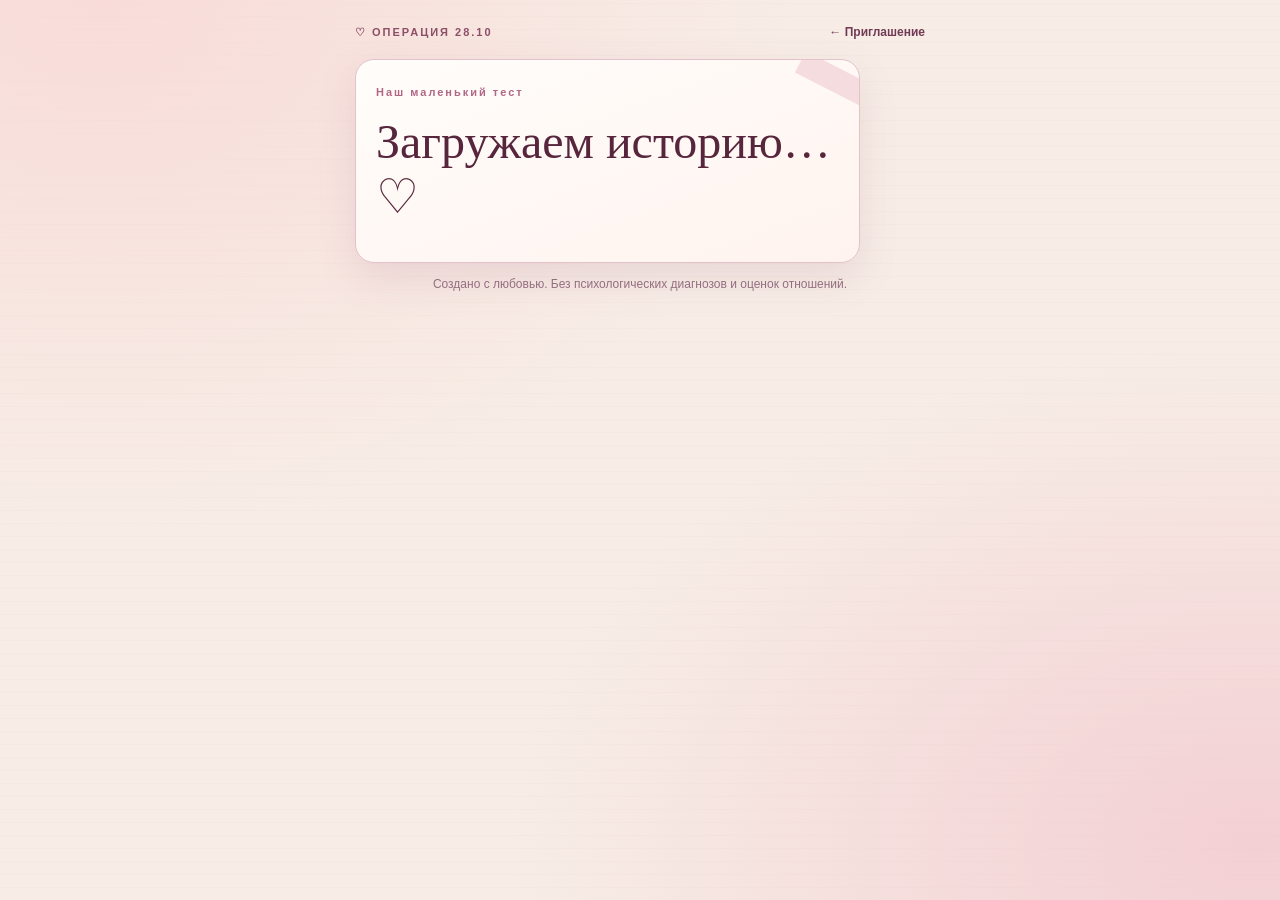
==== couple.html @ 329547b4 "Add romantic Polaroid couple compatibility challenge and results page" ====
<!doctype html>
<html lang="ru">
<head>
<meta charset="utf-8">
<meta name="viewport" content="width=device-width, initial-scale=1, viewport-fit=cover">
<meta name="theme-color" content="#f7e7e4">
<meta name="robots" content="noindex,nofollow,noarchive,nosnippet">
<meta name="description" content="Личная парная игра о любви, настроении и том, что делает нас ближе.">
<title>28.10 • Наши совпадения</title>
<link rel="stylesheet" href="polaroid-theme.css?v=3">
<style>
*{box-sizing:border-box}
:root{--rose:#9f4c70;--ink:#713b55;--muted:#996d80;--paper:#fffaf5;--edge:#e6c2ce}
html{min-height:100%;background:#f7eae5}
body{margin:0;min-height:100dvh;background:radial-gradient(circle at 0 0,#f8d5e3 0,transparent 50%),#f8eee8;color:var(--ink);font:15px/1.55 system-ui,-apple-system,'Segoe UI',Arial,sans-serif}
.shell{width:min(100% - 26px,560px);margin:0 auto;padding:23px 0 50px}
.top{display:flex;align-items:center;justify-content:space-between;gap:12px;margin-bottom:17px}
.brand{color:#a95a7b;letter-spacing:2px;font-size:11px;font-weight:800}
.top a{font-size:12px;text-decoration:none;color:var(--ink);font-weight:800}
.paper{position:relative;background:linear-gradient(160deg,#fffdfa,#fff3ef);border:1px solid #e3c2cc;border-radius:19px;box-shadow:0 15px 38px #995d7626;padding:24px 20px;overflow:hidden}
.paper:before{content:"";position:absolute;right:-17px;top:8px;width:80px;height:24px;transform:rotate(27deg);background:#ecc6ce8a;pointer-events:none}
.kicker{font-size:11px;font-weight:900;letter-spacing:2px;color:#b36586}
h1{font:normal clamp(33px,8vw,48px)/1.16 Georgia,serif;margin:13px 0;color:#72384f}
h2{font:normal 28px/1.17 Georgia,serif;margin:12px 0;color:#773e56}
h3{font:800 17px/1.4 system-ui,sans-serif;color:#833c5b;margin:10px 0}
p{color:#876379;line-height:1.6}
.btn,.answer{appearance:none;display:block;width:100%;min-height:50px;padding:13px 16px;border-radius:13px;font:750 14px/1.45 system-ui,sans-serif;text-align:center;cursor:pointer;touch-action:manipulation}
.btn{background:linear-gradient(120deg,#ae5c7e,#8a3c61);border:0;color:white;box-shadow:0 7px 15px #b2708e35;margin:10px 0}
.btn.alt{background:#fffaf5;border:1px solid #dbb3bf;color:#894963;box-shadow:none}
.answer{border:1px solid #dcbdc6;background:#fffaf8;color:#80445e;text-align:left;margin:9px 0}
.answer:hover,.answer:focus-visible{background:#f6e1e7;border-color:#b57593}
.btn:disabled,.answer:disabled{opacity:.62;cursor:default}
.btn:focus-visible,.answer:focus-visible,textarea:focus-visible{outline:3px solid #d691a9;outline-offset:2px}
.frame{width:min(100%,280px);margin:19px auto;padding:13px 13px 34px;background:#fffefa;border:1px solid #f6e7e1;transform:rotate(-2deg);box-shadow:0 9px 23px #99667c45;text-align:center}
.frame-art{display:grid;place-items:center;height:155px;background:linear-gradient(145deg,#e1b4c4,#b389a5);font-size:69px;color:white}
.frame-caption{font:italic 18px Georgia,serif;color:#955672;margin:12px 0 0}
.progress{height:9px;border-radius:99px;overflow:hidden;background:#edd2db;margin:12px 0}
.progress>span{display:block;height:100%;background:linear-gradient(90deg,#a64e75,#e0a8c0);transition:width .24s}
.meta{display:flex;justify-content:space-between;color:#9a6381;font-size:12px;font-weight:800;gap:10px}
.question{font:normal 23px/1.35 Georgia,serif;color:#7b3f5a;margin:20px 0}
.form{padding:13px;border-radius:12px;background:#fceef1;border:1px dashed #c88ca4;margin:15px 0}
.form textarea{display:block;background:white;color:#663449;font:15px/1.5 system-ui,sans-serif;resize:vertical;width:100%;border:1px solid #d6adbb;border-radius:10px;min-height:85px;padding:12px}
.notice{background:#f8e5e9;border-left:4px solid #bd7395;border-radius:0 10px 10px 0;padding:13px 15px;font-size:13px;color:#8b5068;margin:18px 0}
.tiny{font-size:12px;color:#946f82;line-height:1.5}
.subcard{border:1px solid #e0c0ca;background:#fffaf9;padding:16px;border-radius:14px;margin:14px 0}
.subcard b{display:block;font-size:15px}
.result-num{text-align:center;font:normal 64px/1.1 Georgia,serif;color:#a24d70;margin:13px 0}
.result-legend{text-align:center;font-size:13px;color:#8b5970}
.chapter-result{padding:15px 13px;border:1px solid #e5c3cf;border-radius:14px;margin:13px 0;background:#fff9f6}
.chapter-result summary{cursor:pointer;font-weight:800;color:#83465e}
.chapter-result summary small{display:block;font-size:12px;color:#a16a82;font-weight:600;margin-top:4px}
.compare-row{padding:12px 0;border-top:1px solid #ecd7dd}
.compare-row:first-of-type{margin-top:14px}
.compare-row .q{font-weight:750;color:#80435b;font-size:13px;margin:0 0 7px}
.compare-row .who{font-size:12px;color:#835d70;margin:3px 0}
.match{font-size:11px;color:#8a4b66;font-weight:850;margin-top:5px}
.match.same{color:#67835f}
.link-preview{overflow-wrap:anywhere;color:#8a5671;font-size:11px}
.actions{display:grid;gap:9px;margin:12px 0}
[hidden]{display:none!important}
@media(max-width:370px){.paper{padding:21px 14px}.question{font-size:21px}}
@media(prefers-reduced-motion:reduce){.progress>span{transition:none}}
</style>
</head>
<body class="polaroid-site">
<div class="shell">
 <div class="top"><div class="brand">♡ ОПЕРАЦИЯ 28.10</div><a href="index.html">← Приглашение</a></div>
 <main class="paper" id="couple-root" aria-live="polite">
  <div class="kicker">Наш маленький тест</div><h1>Загружаем историю… ♡</h1>
 </main>
 <p class="tiny" style="text-align:center">Создано с любовью. Без психологических диагнозов и оценок отношений.</p>
</div>
<script src="couple-core.js?v=1"></script>
<script src="couple-app.js?v=1"></script>
</body>
</html>
---- polaroid-theme.css ----
/* Операция 28.10 — warm scrapbook + Polaroid shared visual system */
:root{color-scheme:light;--scrap-cream:#fff7ef;--scrap-paper:#fffaf4;--scrap-ink:#55283d;--scrap-rose:#a94c70;--scrap-rose2:#d37596;--scrap-rose-soft:#f8dce2;--scrap-gold:#b28158;--scrap-muted:#806575;--scrap-line:#d6afb8;--scrap-shadow:0 21px 55px rgba(93,44,60,.16)}
body.polaroid-site{color:var(--scrap-ink);background:radial-gradient(ellipse at 8% 0%,#f9d4d3b0,transparent 42%),radial-gradient(ellipse at 98% 94%,#f1c0c9a6,transparent 42%),repeating-linear-gradient(0deg,transparent 0 12px,#dfb1b111 12px 13px),#f7ede6;font-family:-apple-system,BlinkMacSystemFont,"Segoe UI",Arial,sans-serif}
body.polaroid-site:before{z-index:0;opacity:.16;background-image:radial-gradient(#975064 0.7px,transparent .7px);background-size:18px 18px;mask-image:none}
body.polaroid-site .ambient{opacity:.13;filter:blur(88px)}
body.polaroid-site .a1{background:#cb718e}
body.polaroid-site .a2{background:#c59b8c}
body.polaroid-site .petal{color:#c6688c;opacity:.40}
body.polaroid-site .shell,body.polaroid-site main{position:relative;z-index:1}
body.polaroid-site .brand,body.polaroid-site .monogram{color:#8d4e67;font-weight:850;letter-spacing:2px}
body.polaroid-site .brand:before,body.polaroid-site .brand:after{background:#c998a7}
body.polaroid-site .tag{border-color:#d7a8b6;background:#fff5eccc;color:#88536a}
body.polaroid-site .card{color:var(--scrap-ink)!important;background:linear-gradient(145deg,#fffbf7 0%,#fff0ee 52%,#fcf6ec 100%)!important;border:1px solid #ddb2bc!important;border-radius:19px!important;box-shadow:var(--scrap-shadow),0 0 0 8px rgba(255,250,244,.46)!important;backdrop-filter:none!important}
body.polaroid-site .card:before{pointer-events:none;background:radial-gradient(circle,#facbd155,transparent 67%);opacity:.7}
body.polaroid-site .card:after{color:#c57b98!important;opacity:.52}
body.polaroid-site .eyebrow,body.polaroid-site .label{color:#a65370}
body.polaroid-site .hero,body.polaroid-site h1,body.polaroid-site h2,body.polaroid-site h3{color:#57263c}
body.polaroid-site .hero em,body.polaroid-site .accent{color:#a34c6f}
body.polaroid-site .lead,body.polaroid-site .desc,body.polaroid-site .small,body.polaroid-site .hint{color:#765667}
body.polaroid-site .serif{font-family:Georgia,"Times New Roman",serif}
body.polaroid-site .button.yes,body.polaroid-site .btn.primary{background:linear-gradient(135deg,#b34b73,#934363)!important;color:#fff9f6!important;box-shadow:0 9px 22px rgba(164,63,99,.21)!important;border:1px solid #ac6181}
body.polaroid-site .button.no,body.polaroid-site .btn.second,body.polaroid-site .btn.ghost{background:#fffaf3!important;color:#884760!important;border:1px solid #dbadbe!important}
body.polaroid-site .btn,body.polaroid-site .button{border-radius:13px!important;min-height:49px;box-shadow:none}
body.polaroid-site .btn:focus-visible,body.polaroid-site button:focus-visible,body.polaroid-site input:focus-visible{outline:3px solid #be7296;outline-offset:2px}
body.polaroid-site .mini,body.polaroid-site .details,body.polaroid-site .coords,body.polaroid-site .date-confirm{background:#fff9f2!important;color:#61384b!important;border:1px solid #e7c9c4!important;border-radius:15px!important;box-shadow:0 6px 20px #9f6b6a0d}
body.polaroid-site .mini p,body.polaroid-site .coords p{color:#765668}
body.polaroid-site .note{background:#ffeaf0;color:#8b5068;border-left-color:#bb6e87}
body.polaroid-site .route-tag{background:#f5e1e4;color:#844760;border-color:#d8adba}
body.polaroid-site .hline{background:#debdbe}
body.polaroid-site .seal{background:radial-gradient(circle at 30% 24%,#ffb9ca,#b55379 76%)}
body.polaroid-site .bloom{filter:drop-shadow(0 6px 7px #bf8a9b34)}
body.polaroid-site .footer,body.polaroid-site footer{color:#82596b}
body.polaroid-site .footer a,body.polaroid-site .footer button,body.polaroid-site .link,body.polaroid-site .change-date{color:#a44b70}
body.polaroid-site .progress .dot,body.polaroid-site .dot{background:#d9bdc4}
body.polaroid-site .dot.on,body.polaroid-site .progress .dot.active{background:#ae557a;border-color:#ae557a}
body.polaroid-site .q-number{background:#f8dfe6;color:#a54870;border-color:#e3b8c7}
body.polaroid-site .secret-input,body.polaroid-site .code-row input,body.polaroid-site .host-config input{background:#fffdfa!important;color:#5d3145!important;border:1px solid #d5aabd!important}
body.polaroid-site .date-option{background:#fffbf4;color:#5a3545;border-color:#dcbdc3}
body.polaroid-site .date-option strong,body.polaroid-site .detail strong{color:#5c2b44}
body.polaroid-site .detail + .detail{border-color:#ead0d1}
body.polaroid-site .stamp{border-color:#bb6a86;color:#a14e6b;background:#fff3ed}
body.polaroid-site .unlock{background:linear-gradient(125deg,#fffbf5,#f6dee5);border:1px dashed #c48a9e;color:#713e54;border-radius:15px}
body.polaroid-site .unlock-description,body.polaroid-site .countdown{color:#875a6f}
body.polaroid-site .mini.mission-panel{background:linear-gradient(135deg,#fff7f2,#fbe5e8)!important;border:1px solid #deb3bf!important}
body.polaroid-site .mission-panel p,body.polaroid-site .mission-note{color:#775467!important}
body.polaroid-site .mission-eyebrow{color:#af587b}
body.polaroid-site .mission-letter{background:linear-gradient(130deg,#fffefa,#faefdc);border-color:#d6aa83;color:#6d4655;box-shadow:0 10px 18px #9c71741c}
body.polaroid-site .mission-stamp{color:#a85776;border-color:#a85776}
body.polaroid-site .ticket{box-shadow:0 13px 32px #a7797a30;background:linear-gradient(120deg,#fffbf6,#f7d8df)}
body.polaroid-site .ticket:before,body.polaroid-site .ticket:after{background:#fff4ec}
body.polaroid-site .photo-certificate{background:linear-gradient(145deg,#fffaf5,#f9e5e5);border-color:#d29dab;box-shadow:0 10px 25px #bb809329}
body.polaroid-site .photo-certificate-head,body.polaroid-site .photo-certificate-head h3,body.polaroid-site .photo-certificate-foot{color:#6b3049}
body.polaroid-site .photo-certificate-head p{color:#9a6e7e}
body.polaroid-site .photo-tile{border:8px solid #fffdfa;background:#fffdfa;border-bottom-width:0;border-radius:2px;box-shadow:0 5px 13px #75445a2c}
body.polaroid-site .photo-tile b{color:#835268}
body.polaroid-site .photo-tile.empty{border:2px dashed #c99eac;border-radius:10px}
body.polaroid-site .photo-tile button{background:#fff2ef;color:#8f5270;border-color:#ead2cd}
body.polaroid-site .photo-backup{background:#fff6f1;color:#8e506c;border-color:#ca9fae}
body.polaroid-site .camera-frame{background:#fffbf6;color:#65394e;border-color:#d6a9b6}
body.polaroid-site .camera-head{color:#6d354e}
body.polaroid-site .camera-help{color:#7b596b}
body.polaroid-site .camera-close{background:#a65574;color:white}
body.polaroid-site .camera-shutter{background:#a34e71;color:white}
body.polaroid-site .camera-flip{background:#fbe8eb;color:#753b57;border-color:#d0a1b1}
body.polaroid-site .host-bar,body.polaroid-site .host-config{background:#fff7f0;color:#6b4054;border-color:#d0a0ad}
body.polaroid-site .host-buttons button{background:#f6e4e7;color:#7b3a57;border-color:#d7abba}
body.polaroid-site .host-bar .label{color:#8c5369}
body.polaroid-site .heart-rain i{color:#b85c80}
body.polaroid-site .final-date{background:#fff6ed!important;color:#6e3a53!important;border-color:#dfbec0!important}
body.polaroid-site .final-date b,body.polaroid-site .final-date span{color:#704056!important}
body.polaroid-site .mission-award-line{color:#61364e}
body.polaroid-site .mission-award-line .award-sub{color:#8d6c7b}
body.polaroid-site .radio-card{background:linear-gradient(120deg,#fff5ec,#f9e3e8)!important;color:#5d3047!important;border-color:#d1a4b4!important}
body.polaroid-site .radio-screen{background:#2d2438!important;color:#f9dfea!important}
body.polaroid-site .radio-screen p,body.polaroid-site .radio-screen strong{color:#ffe2ef!important}
body.polaroid-site .radio-head,body.polaroid-site .radio-led{color:#985275}
body.polaroid-site .radio-answers .btn.second{color:#874b64}
body.polaroid-site .mission-terminal{background:#2c2533;color:#f3c8d9}
body.polaroid-site .mission-glitch{color:#9a4365;text-shadow:2px 1px #f5b7ce,-2px -1px #bca7c9}
body.polaroid-site #app[data-chapter="radio"]{background:linear-gradient(150deg,#fffbf7,#fae9e3,#f6eef0)!important}
body.polaroid-site #app[data-chapter="photo"]{background:linear-gradient(160deg,#fffdfa,#ffe7e7 62%,#fff6eb)!important}
body.polaroid-site #app[data-chapter="letter"]{background:linear-gradient(150deg,#fffcf7,#fcf1df)!important}
body.polaroid-site #app[data-chapter="glitch"]{background:linear-gradient(145deg,#fffcf8,#eee2eb)!important}
body.polaroid-site #app[data-chapter="finale"]{background:linear-gradient(145deg,#fffcf5,#ffdee8)!important}
body.polaroid-site .scrap-ribbon{display:block;position:relative;margin:4px auto 18px;padding:10px 15px;width:fit-content;background:#f2d1d7;color:#803a56;box-shadow:2px 5px 7px #aa789420;transform:rotate(-2deg);font:italic 19px/1.2 Georgia,serif}
body.polaroid-site .scrap-ribbon:before{content:"";position:absolute;width:37px;height:14px;background:#d1a9a085;top:-8px;left:-10px;transform:rotate(-27deg)}
body.polaroid-site .scrap-polaroid{padding:12px 12px 33px;background:#fffefa;box-shadow:0 10px 27px #9b657236;transform:rotate(3deg);width:min(100%,255px);margin:5px auto 20px;border:1px solid #f0e5df}
body.polaroid-site .scrap-polaroid .scrap-photo{height:150px;border-radius:1px;background:radial-gradient(circle at 75% 25%,#ffd4c1,transparent 20%),linear-gradient(155deg,#e2a3b4,#b58aa8 45%,#6e6b8a);display:grid;place-items:center;font-size:55px;color:#fff8ec}
body.polaroid-site .scrap-polaroid figcaption{font:italic 17px Georgia,serif;color:#81485e;text-align:center;margin-top:12px}
body.polaroid-site .scrap-stamp{border:2px dashed #b76d83;color:#994a68;background:#fff7ed;padding:7px 12px;transform:rotate(2deg);display:inline-block;border-radius:5px;font-size:11px;font-weight:800;letter-spacing:1.3px}
body.polaroid-site .scrap-badge{background:#fae3e7;border:1px solid #d8adba;border-radius:999px;padding:6px 10px;color:#914965;font-size:11px;font-weight:800;display:inline-flex;gap:6px;align-items:center}
body.polaroid-site .scrap-rows{display:grid;grid-template-columns:1fr 1fr;gap:10px;margin:14px 0}
body.polaroid-site .scrap-rows>div{padding:11px;background:#fff7ed;border:1px dashed #dbb8b6;border-radius:11px;font-size:12px}
body.polaroid-site .scrap-rows strong{display:block;font:18px Georgia,serif;color:#843e59;margin-top:4px}
body.polaroid-site .scrap-daily-link{display:flex;align-items:center;gap:12px;justify-content:center;width:100%;text-decoration:none;color:#76344e;background:linear-gradient(125deg,#fbe8e5,#fffaf1);border:1px solid #d7aeb8;border-radius:16px;padding:16px 13px;margin:14px 0 18px;box-shadow:0 6px 17px #ba8c9b25}
body.polaroid-site .scrap-daily-link strong{display:block;font-size:15px;color:#7c3d55}
body.polaroid-site .scrap-daily-link small{display:block;margin-top:4px;font-size:11px;color:#906878}
body.polaroid-site .scrap-daily-link .scrap-icon{font-size:28px}
body.polaroid-site .footer .scrap-daily-link{font-size:12px}
@media(min-width:720px){body.polaroid-site .shell{width:min(100%,570px)}body.polaroid-site main:not(#app){width:min(100%,505px)}}
@media(max-width:370px){body.polaroid-site .shell{padding-left:12px;padding-right:12px}body.polaroid-site .card{padding:25px 17px!important}body.polaroid-site .scrap-rows{gap:6px}body.polaroid-site .photo-certificate{padding:10px}}
@media(prefers-reduced-motion:reduce){body.polaroid-site .ambient,body.polaroid-site .petal,body.polaroid-site .bloom{animation:none}}


/* Route category selection, endgame, and forms use paper cards too. */
body.polaroid-site .category-option,body.polaroid-site .secret-option{color:#703b53;background:linear-gradient(115deg,#fffaf6,#fae8e9);border:1px solid #dcb8c0;box-shadow:0 4px 15px #a97a8915;border-radius:13px}
body.polaroid-site .category-option:hover,body.polaroid-site .category-option:focus-visible,body.polaroid-site .secret-option:hover,body.polaroid-site .secret-option:focus-visible{background:#f6dce4}
body.polaroid-site .category-option strong,body.polaroid-site .secret-option strong{color:#733a53}
body.polaroid-site .category-option small,body.polaroid-site .secret-option small{color:#8b6477}
body.polaroid-site .start-hint{background:#fce9e8;color:#804761;border-color:#dcb7ba}
body.polaroid-site .gate-counter{color:#9b5573}
body.polaroid-site .host-config label{color:#70415a}
body.polaroid-site .host-config .group-name{color:#95506c}
body.polaroid-site .host-config button{background:#e8c7d2;color:#6e304a;border-color:#c893a7}
body.polaroid-site .host-buttons button:last-child{background:#f0d3df;color:#71374f}
body.polaroid-site .status{color:#975775}
body.polaroid-site #manual-code,body.polaroid-site #movie-title,body.polaroid-site #movie-time,body.polaroid-site #movie-finish-code{background:#fffaf5!important;color:#663b51!important;border:1px solid #d0a3b5!important}
body.polaroid-site #manual-code::placeholder,body.polaroid-site #movie-title::placeholder,body.polaroid-site #movie-finish-code::placeholder{color:#967083}
body.polaroid-site .radio-card .status{color:#98516e}
body.polaroid-site .scanner{background:radial-gradient(circle,#f6dfe6,#fff9f3);border-color:#dfbbc6}
body.polaroid-site .scanner:before{border-color:#bc87a1;box-shadow:0 0 0 18px #c17e971c,0 0 0 34px #c17e970d}
body.polaroid-site .host-buttons button:focus-visible,body.polaroid-site .category-option:focus-visible,body.polaroid-site .secret-option:focus-visible{outline:3px solid #a85678}
body.polaroid-site .secret-input,body.polaroid-site .form-label{color:#753d59}
body.polaroid-site .progress .dot.done{background:#d58fab}
body.polaroid-site .stamp,.polaroid-site .mission-stamp{color:#aa5976}
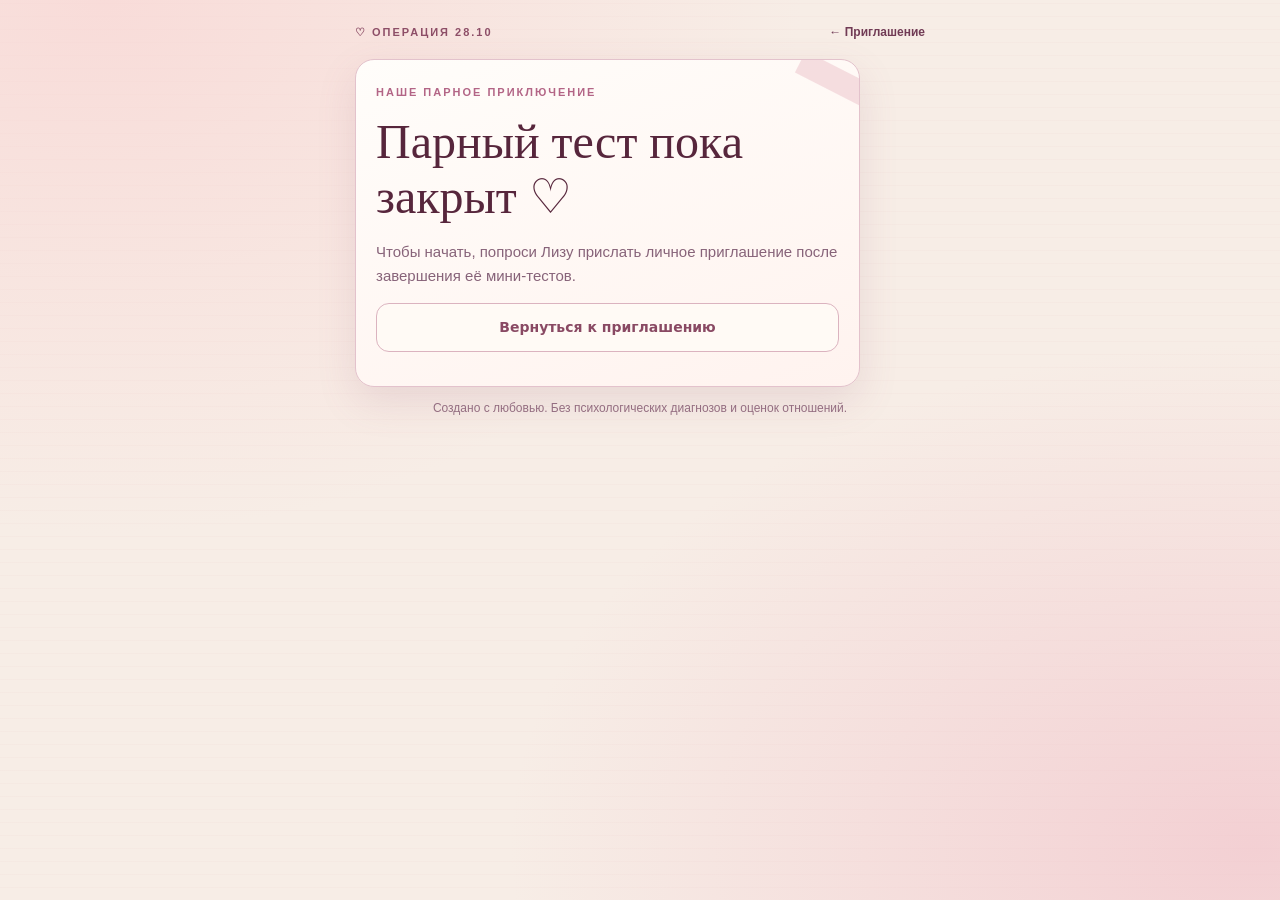
==== commit 43d499b2: "Support host test mode on couple questionnaire" ====
--- a/couple.html
+++ b/couple.html
@@ -8,6 +8,7 @@
 <meta name="description" content="Личная парная игра о любви, настроении и том, что делает нас ближе.">
 <title>28.10 • Наши совпадения</title>
 <link rel="stylesheet" href="polaroid-theme.css?v=3">
+<link rel="stylesheet" href="host-full-test.css?v=2">
 <style>
 *{box-sizing:border-box}
 :root{--rose:#9f4c70;--ink:#713b55;--muted:#996d80;--paper:#fffaf5;--edge:#e6c2ce}
@@ -70,6 +71,7 @@
  </main>
  <p class="tiny" style="text-align:center">Создано с любовью. Без психологических диагнозов и оценок отношений.</p>
 </div>
+<script src="host-full-test.js?v=1"></script>
 <script src="couple-core.js?v=1"></script>
 <script src="couple-app.js?v=1"></script>
 </body>
--- a/host-full-test.css
+++ b/host-full-test.css
@@ -0,0 +1,48 @@
+#sd-full-test-bar{position:sticky;top:0;z-index:9600;margin:0 auto;padding:9px 12px;background:#24182f;color:#ffe8f2;border-bottom:2px solid #e4a0be;box-shadow:0 5px 16px #160e2370;font:12px/1.45 system-ui,sans-serif;display:flex;align-items:center;justify-content:center;flex-wrap:wrap;gap:9px;text-align:center}
+#sd-full-test-bar strong{font-size:12px;letter-spacing:.5px}
+#sd-full-test-bar span{color:#e9c5d4;max-width:330px}
+#sd-full-test-bar>div{display:flex;gap:6px;flex-wrap:wrap;justify-content:center}
+#sd-full-test-bar button{min-height:35px;border-radius:8px;background:#714862;border:1px solid #e9a8c3;color:#fff;font:700 11px/1.2 system-ui,sans-serif;padding:7px 10px;cursor:pointer}
+#sd-full-test-bar button:focus-visible{outline:3px solid #fff}
+@media(min-width:730px){#sd-full-test-bar{border-radius:0 0 12px 12px}}
+
+/* Compact two-row test toolbar: no oversized header on Android. */
+#sd-full-test-bar{
+ display:grid;
+ grid-template-columns:minmax(0,1fr) auto;
+ grid-template-rows:auto auto;
+ text-align:left;
+ justify-items:start;
+ align-items:center;
+ gap:5px 8px;
+ padding:8px 10px;
+}
+#sd-full-test-bar strong{
+ grid-column:1;
+ grid-row:1;
+ font-size:11px;
+ letter-spacing:.15px;
+}
+#sd-full-test-bar>div{
+ grid-column:2;
+ grid-row:1;
+ flex-wrap:nowrap;
+ gap:5px;
+}
+#sd-full-test-bar span{
+ grid-column:1/-1;
+ grid-row:2;
+ max-width:none;
+ font-size:10px;
+ line-height:1.25;
+}
+#sd-full-test-bar button{
+ min-height:31px;
+ white-space:nowrap;
+ padding:5px 7px;
+ font-size:10px;
+}
+@media(max-width:355px){
+ #sd-full-test-bar strong{font-size:10px}
+ #sd-full-test-bar button{font-size:9px;padding:5px}
+}
